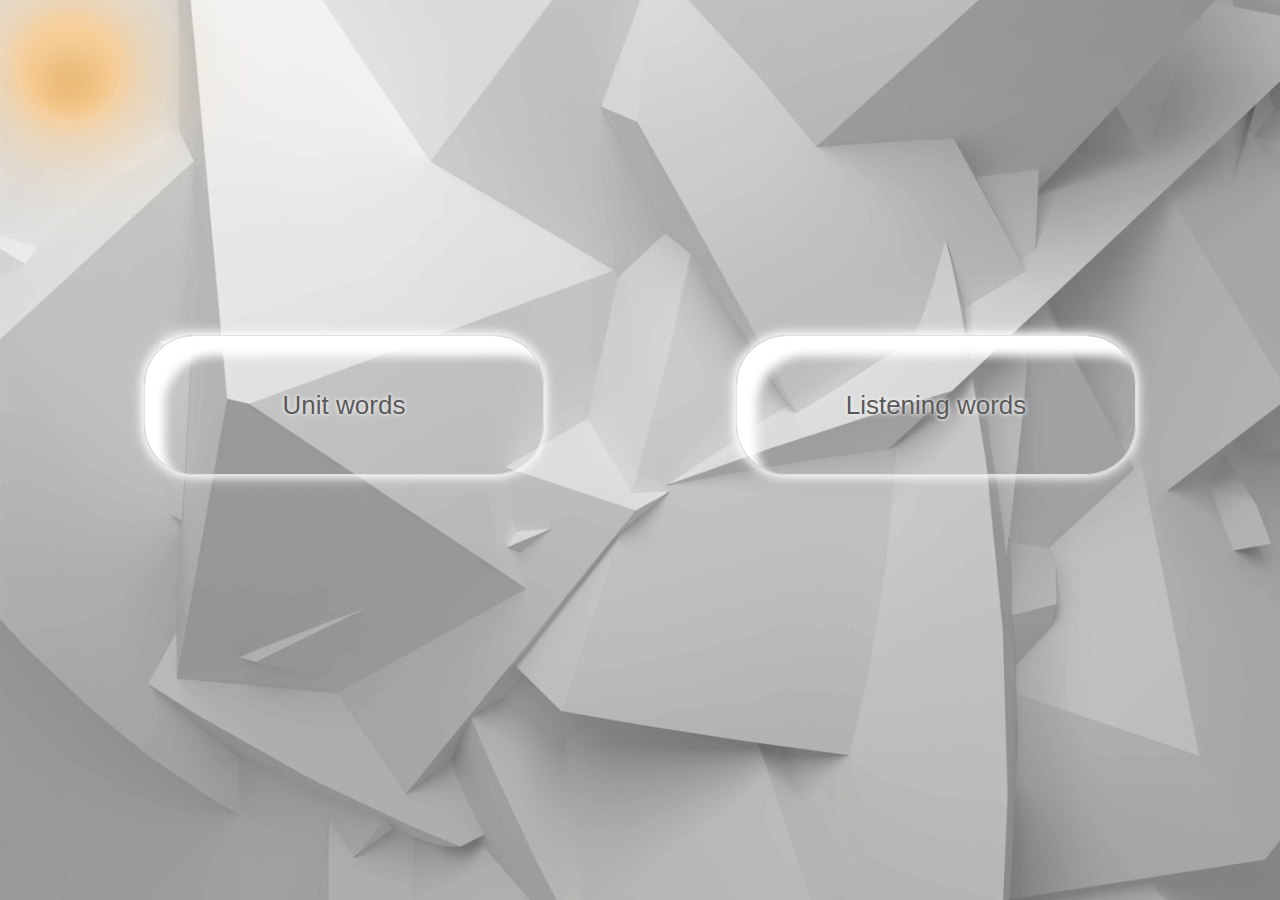
==== index light.html @ 9f4b1c75 "Add files via upload" ====
<!DOCTYPE html>
<html>
    <head>
        <title>Welcome</title>
        <link rel="stylesheet" href="page1 light.css">
        <link rel="icon" href="icons8-pc-96.png">
    </head>
    <body>
        <button class="light" onclick="location.href='index.html'"></button>
        <button class="btn1" onclick="location.href='menu unit words light.html'">Unit words</button>
        <button class="btn2" onclick="location.href='menu listening words light.html'">Listening words</button>
    </body>
</html>
---- page1 light.css ----
*{
    margin: 0;
    padding: 0;
    box-sizing: border-box;
}
body{
    background: url(lightabstract.png);
    background-position: center;
    background-repeat: no-repeat;
    background-attachment: fixed;
    background-size: cover;
    display: flex;
    justify-content: center;
    align-items: center;
    height: 90vh;
}
.btn1{
    font-size: 26px;
    width: 400px;
    margin-right: 10%;
    height: 140px;
    border-radius: 50px;
    background: transparent;
    color: rgb(90, 90, 90);
    text-shadow:
    0 0 3px rgb(231, 231, 231),
    0 0 5px rgb(255, 255, 255);
    border: solid 1px rgb(224, 224, 224);
    box-shadow: 
    0 0 10px white,
    inset 20px 20px 10px white,
    0 0 15px white;
    cursor: pointer;
    transition: all .9s;
}
.btn1:hover{
    box-shadow: 
    0 0 10px white,
    inset -20px -20px 10px white,
    0 0 15px white;    
    transform: scale(1.1);
}
.btn1:active{
    box-shadow: 
    0 0 10px white,
    inset -20px -20px 10px white,
    0 0 15px white;    
    transform: scale(1.3);
}
.btn2{
    font-size: 26px;
    width: 400px;
    margin-left: 5%;
    height: 140px;
    border-radius: 50px;
    background: transparent;
    color: rgb(90, 90, 90);
    text-shadow:
    0 0 3px rgb(231, 231, 231),
    0 0 5px rgb(255, 255, 255);
    border: solid 1px rgb(224, 224, 224);
    box-shadow: 
    0 0 10px white,
    inset 20px 20px 10px white,
    0 0 15px white;
    cursor: pointer;
    transition: all .9s;
}
.btn2:hover{
    box-shadow: 
    0 0 10px white,
    inset -20px -20px 10px white,
    0 0 15px white;    
    transform: scale(1.1);
}
.btn2:active{
    box-shadow: 
    0 0 10px white,
    inset -20px -20px 10px white,
    0 0 15px white;    
    transform: scale(1.3);
}
.light{
    width: 100px;
    height: 100px;
    border-radius: 50px;
    border: .2px solid #ffcc89 ;
    background: linear-gradient(180deg, #ffcc89,#d8860b);
    position: absolute;
    top: 20px;
    left: 20px;
    cursor: pointer;
    box-shadow: 
    0 0 5px #f0d8ba,
    inset 0 0 10px #ecd5b7,
    0 0 20px #ffcc89,
    inset 0 0 40px #ffcc89,
    0 0 80px #ffcc89,
    0 0 160px #ffcc89,
    inset 0 0 80px #ecd5b7,
    0 0 100px #ffcc89,
    inset 0 0 40px #ffcc89;
    animation:anim infinite 10s ;
}
@keyframes anim{
    0%{
        transform: scale(85%);
    }
    50%{
        transform: scale(100%);
    }
    100%{
        transform: scale(85%);
    }
}
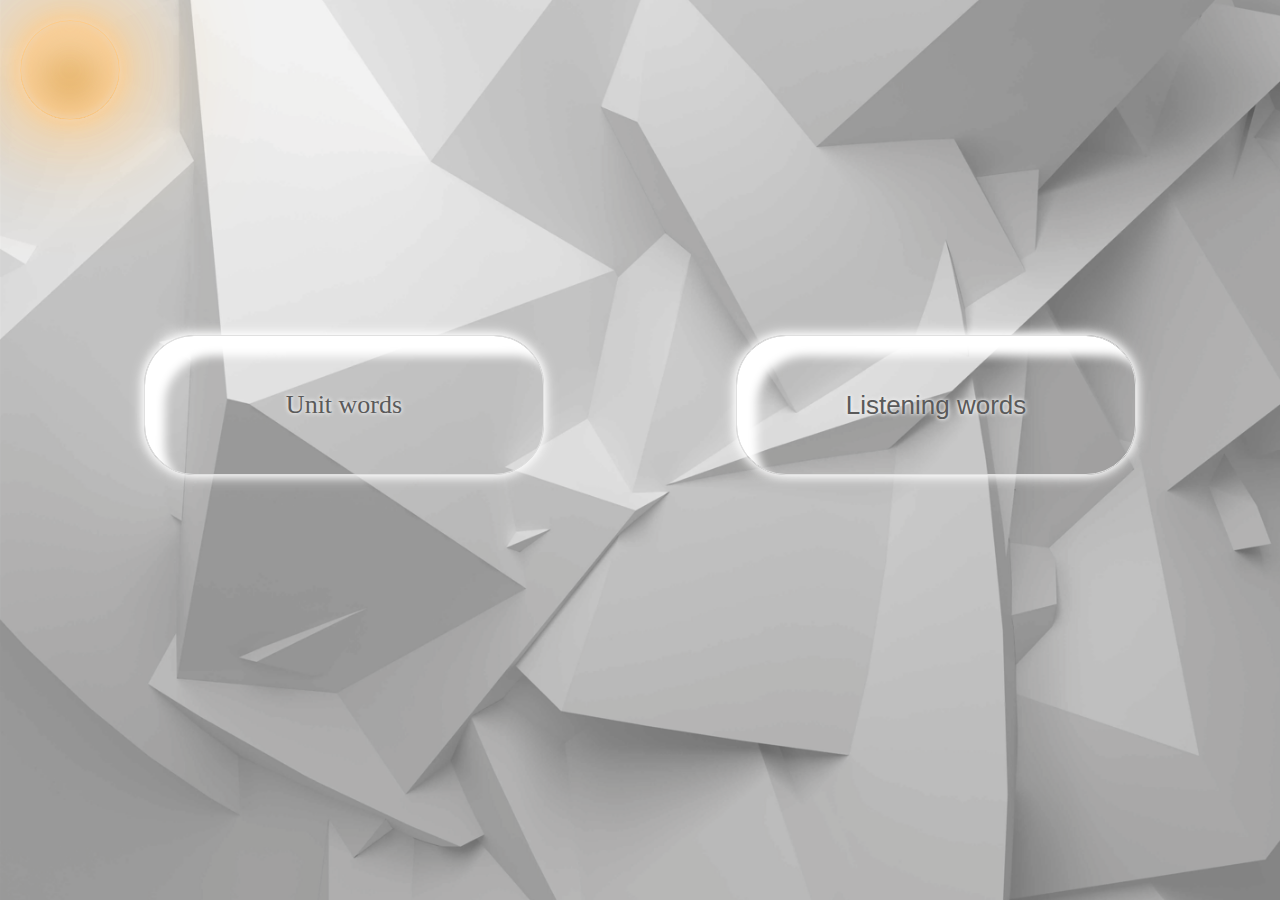
==== commit c6c96af5: "Add files via upload" ====
--- a/index light.html
+++ b/index light.html
@@ -7,7 +7,7 @@
     </head>
     <body>
         <button class="light" onclick="location.href='index.html'"></button>
-        <button class="btn1" onclick="location.href='menu unit words light.html'">Unit words</button>
+        <a href="https://developer0071.github.io/Units/menu%20unit%20words%20light.html" class="btn1">Unit words</a>
         <button class="btn2" onclick="location.href='menu listening words light.html'">Listening words</button>
     </body>
 </html>--- a/page1 light.css
+++ b/page1 light.css
@@ -2,6 +2,7 @@
     margin: 0;
     padding: 0;
     box-sizing: border-box;
+    text-decoration: none;
 }
 body{
     background: url(lightabstract.png);
@@ -13,6 +14,12 @@
     justify-content: center;
     align-items: center;
     height: 90vh;
+    transition:all .5s;
+}
+a{
+    display: flex;
+    justify-content: center;
+    align-items: center;
 }
 .btn1{
     font-size: 26px;
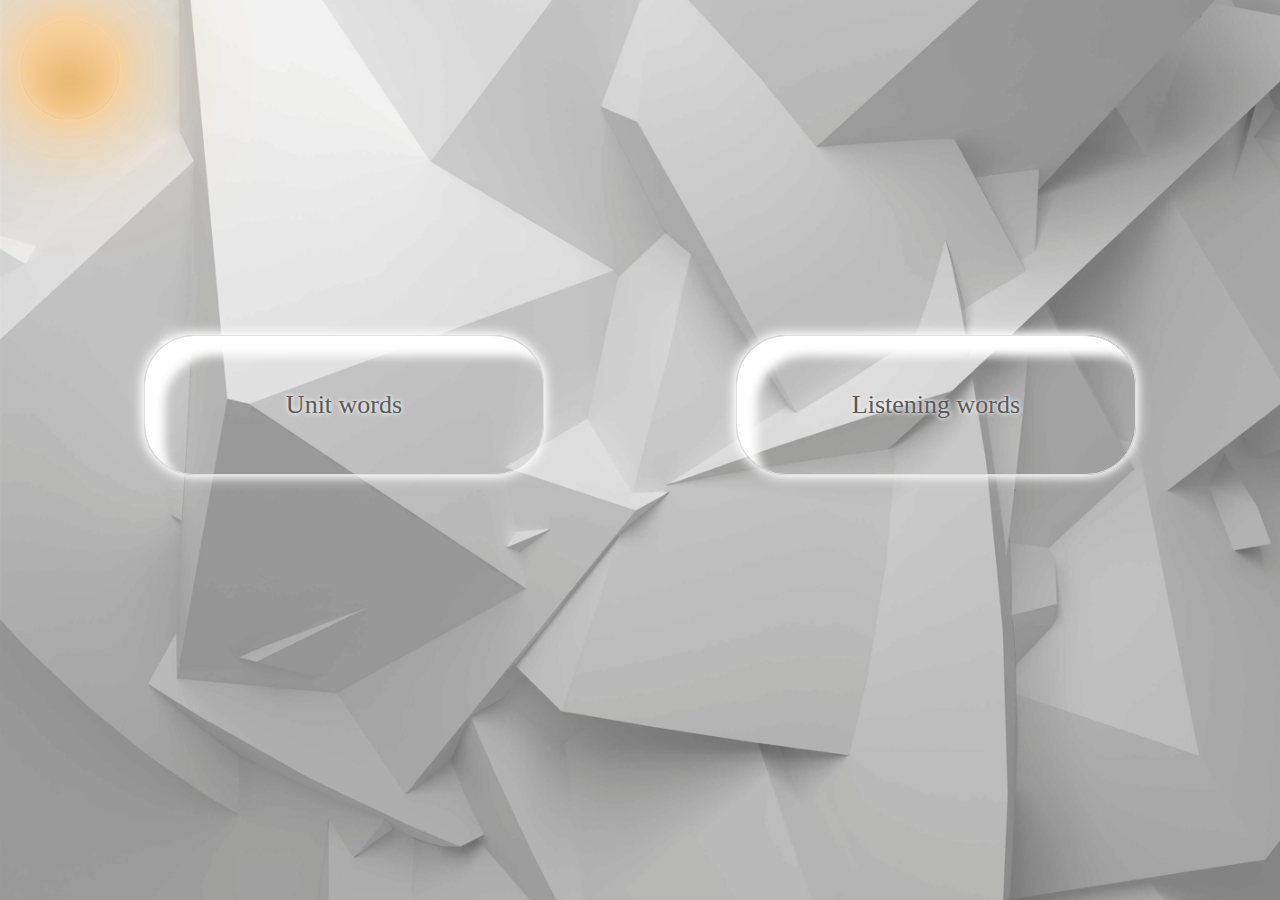
==== commit 4bbdf769: "Add files via upload" ====
--- a/index light.html
+++ b/index light.html
@@ -8,6 +8,6 @@
     <body>
         <button class="light" onclick="location.href='index.html'"></button>
         <a href="https://developer0071.github.io/Units/menu%20unit%20words%20light.html" class="btn1">Unit words</a>
-        <button class="btn2" onclick="location.href='menu listening words light.html'">Listening words</button>
+        <a href="https://developer0071.github.io/listenings/menu%20listening%20words%20light.html" class="btn2" >Listening words</a>
     </body>
 </html>